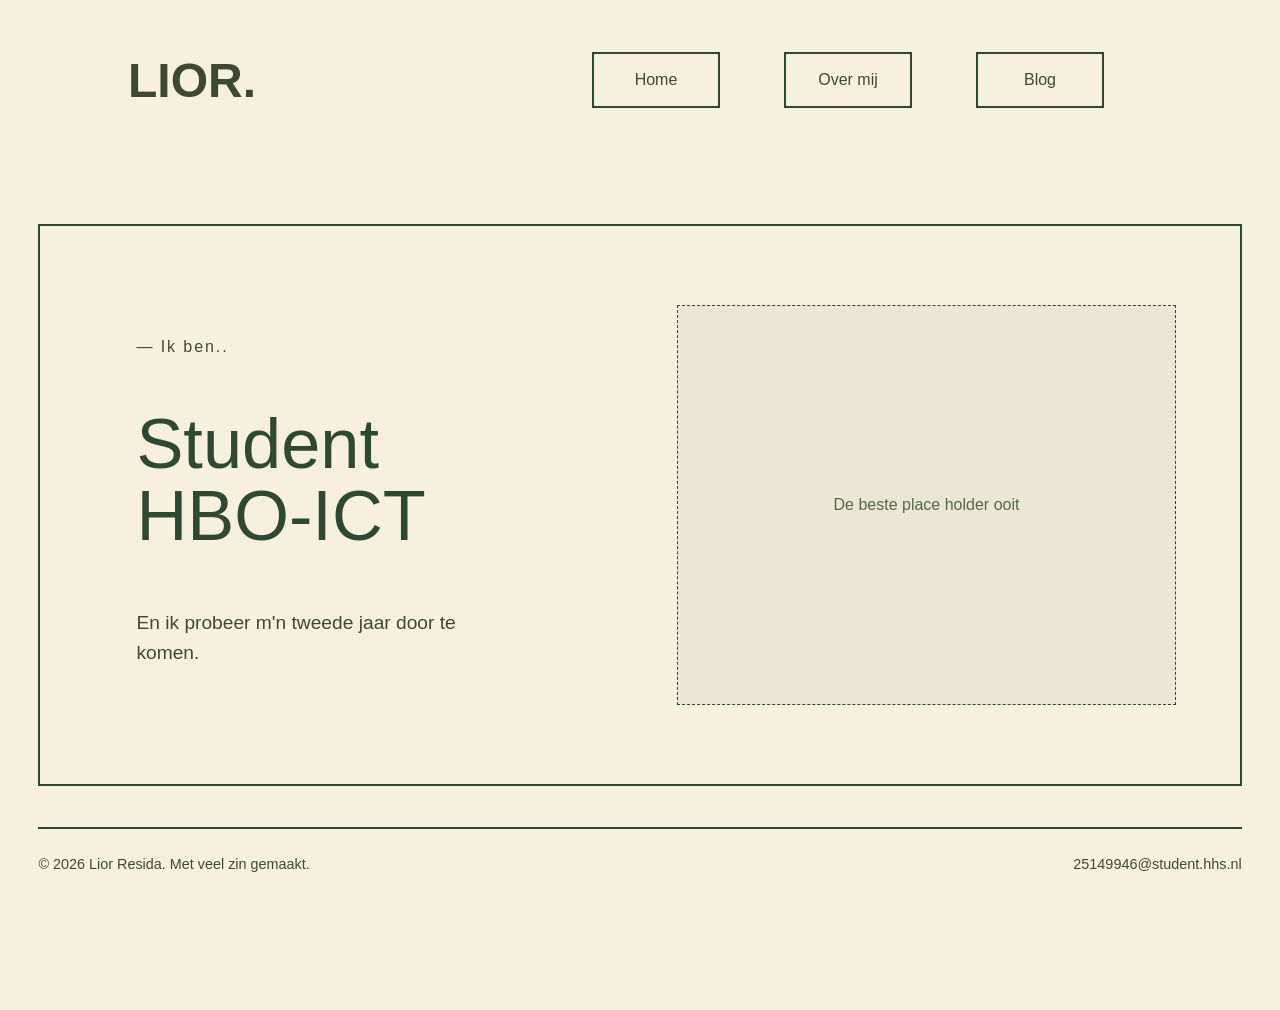
==== index.html @ 0663d921 "Blog pagina en eerste 2 blogs toegevoegd.." ====
<!DOCTYPE html>
<html lang="nl">

<head>
    <meta charset="UTF-8">
    <meta name="viewport" content="width=device-width, initial-scale=1.0">
    <title>Home | Portfolio Website</title>
    <link rel="stylesheet" href="style.css">
</head>

<body>

    <header>
        <h1 class="site-name">LIOR. </h1>
        <nav>
            <ul>
                <li><a href="wiebenik.html">Home</a></li>
                <li><a href="projecten.html">Over mij</a></li>
                <li><a href="blog.html">Blog</a></li>
            </ul>
        </nav>     
    </header>





    <main>
        <section class="intro" aria-labelledby="intro-title">
            <article class="intro-text">
                <p class="intro-label">— Ik ben..</p>
                <h2 id="intro-title">Student<br>HBO-ICT</h2>
                <p class="intro-description">En ik probeer m'n tweede jaar door te komen.</p>
            </article>
            <figure class="intro-placeholder">
                <figcaption>De beste place holder ooit</figcaption>
            </figure>
        </section>
    </main>

    <footer>
        <p>&copy; 2026 Lior Resida. Met veel zin gemaakt.</p>
        <p>25149946@student.hhs.nl</p>
    </footer>



</body>

</html>
---- style.css ----
* {
  box-sizing: border-box;
  padding: 1rem;
}

html::-webkit-scrollbar,
body::-webkit-scrollbar {
    display: none;
}

body, html {
  font-family: "Bahnschrift", "Segoe UI", Arial, sans-serif;
  color: #3F4832;
  margin: 0;
  padding: 0;
  height: 100%;
  font-size: 16px;
  scrollbar-width: none;
}




body {
    height: auto; /* Laat de body meegroeien met de inhoud. */
    min-height: 100vh;
    padding-bottom: 10rem;
    background-color: #f7f0df;
}

ul {
  display: flex;
  list-style-type: none;
}

li {
    margin: 1rem;
}

a {
    text-decoration:none;
    color: inherit;
}

header nav a {
    display: inline-flex;
    width: 8rem;
    height: 3.5rem;
    justify-content: center;
    align-items: center;
    border: 2px solid #2F4832;
    white-space: nowrap;
}

header {
    margin-inline: 6rem;
    
    background-color: transparent;
    display: flex;
    justify-content: space-between;
    height: 10rem;
    align-items: center;
}


.site-name {
    margin-block: 1em;
    font-size: 3rem;
    font-weight: 700;
}

.intro {
    display: grid;
    grid-template-columns: 1.15fr 1fr;
    align-items: center;
    max-width: 88rem;
    min-height: 28rem;
    margin-inline: auto;
    padding: clamp(1.5rem, 5vw, 5rem);
    border: 2px solid #2F4832;
}

main {
    padding: 4rem clamp(1rem, 3vw, 3rem) 4rem;
}



.intro-label {
    font-size: 1rem;
    letter-spacing: 0.12em;
}

.intro-text h2 {
    margin-block: 1.25rem 1.5rem;
    font-size: clamp(2.75rem, 5.5vw, 5.5rem);
    line-height: 1.02;
    font-weight: 400;
    color: #2F4832;
}

.intro-description {
    max-width: 25rem;
    font-size: 1.2rem;
    line-height: 1.6;
}

.intro-placeholder {
    margin: 0;
    display: flex;
    align-items: center;
    justify-content: center;
    width: 100%;
    min-width: 0;
    aspect-ratio: 1;
    max-height: 25rem;
    border: 1px dashed #2F4832;
    background-color: rgb(47 72 50 / 6%);
    color: #59664c;
    text-align: center;
}

footer {
    position: fixed;
    bottom: 0;
    left: 0;
    right: 0;
    z-index: 10;
    background-color: #f7f0df;
    display: flex;
    flex-wrap: wrap;
    justify-content: space-between;
    align-items: center;
    gap: 1rem;
    margin-inline: clamp(1rem, 3vw, 3rem);
    padding: 1.5rem 0;
    border-top: 2px solid #2F4832;
    font-size: 0.9rem;
    line-height: 1.6;
}

footer p {
    margin: 0;
    padding: 0;
    overflow-wrap: anywhere;
}

.blog-page {
    max-width: 64rem;
    margin-inline: auto;
}

.blog-page section,
.blog-page h1,
.blog-scroll,
.blog-list,
.blog-list li,
.blog-list h2,
.blog-list time,
.blog-list p {
    padding: 0;
    margin: 0;
}

#blog-status {
    padding: 0;
}

.blog-scroll {
    max-height: 32rem;
    overflow-y: auto;
    padding: 0.25rem 0.75rem 0.25rem 0.25rem;
    scrollbar-color: #657A5D #f7f0df;
}

.blog-scroll:focus-visible {
    outline: 2px solid #2F4832;
    outline-offset: 4px;
}

.blog-list {
    display: block;
    list-style: none;
}

.blog-list li + li {
    margin-top: 1.5rem;
}

.blog-list article {
    padding: clamp(1rem, 4vw, 2rem);
    border: 1px solid #2F4832;
    background-color: rgb(47 72 50 / 4%);
    line-height: 1.6;
    overflow-wrap: anywhere;
}

.blog-list h2 {
    font-size: 1.5rem;
    line-height: 1.3;
}

.blog-list time {
    display: block;
    margin-block: 0.5rem 1rem;
    font-size: 0.9rem;
}

.blog-list p {
    white-space: pre-line;
}

.blog-list .blog-source {
    display: inline-block;
    padding: 0;
    margin-top: 1rem;
    text-decoration: underline;
    text-underline-offset: 0.2rem;
}

.blog-sources {
    margin-top: 1.5rem;
    padding: 1rem;
    border: 1px solid #2F4832;
}

.blog-sources summary {
    padding: 0;
    font-weight: 600;
    cursor: pointer;
}

@media (max-width: 42rem) {
    .intro {
        grid-template-columns: 1fr;
    }

    .intro-placeholder {
        aspect-ratio: 4 / 3;
    }
}

@media (max-width: 60rem) {
    header {
        margin-inline: 1rem;
        flex-direction: column;
        height: auto;
        padding-inline: 1rem;
        text-align: center;
    }

    header nav {
        padding: 0;
    }
    header ul {
        padding: 0;
    }

    header ul {
        flex-wrap: wrap;
        justify-content: center;
    }

    header li {
        margin: 0;
    }
}
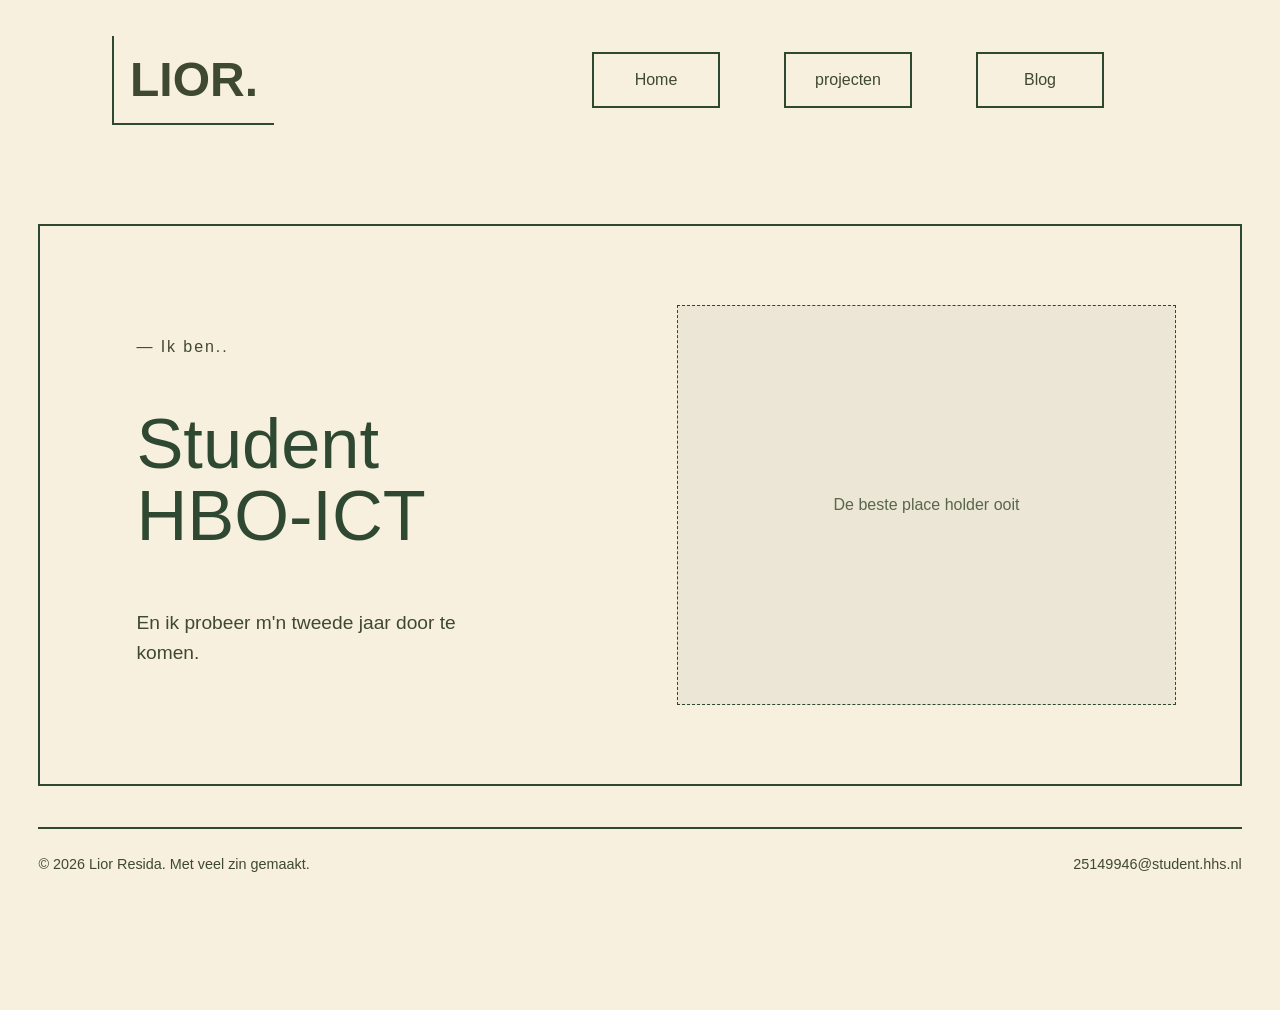
==== commit 5a17abed: "minicommit" ====
--- a/index.html
+++ b/index.html
@@ -14,9 +14,9 @@
         <h1 class="site-name">LIOR. </h1>
         <nav>
             <ul>
-                <li><a href="wiebenik.html">Home</a></li>
-                <li><a href="projecten.html">Over mij</a></li>
-                <li><a href="blog.html">Blog</a></li>
+                <li><a href="index.html">Home</a></li>
+                <li><a href="projecten.html">projecten</a></li>
+                <li><a href="blog.html" aria-current="page">Blog</a></li>
             </ul>
         </nav>     
     </header>
--- a/style.css
+++ b/style.css
@@ -67,6 +67,8 @@
     margin-block: 1em;
     font-size: 3rem;
     font-weight: 700;
+    border-bottom: 2px solid #2F4832;
+    border-left: 2px solid #2F4832;
 }
 
 .intro {
@@ -146,7 +148,7 @@
 }
 
 .blog-page {
-    max-width: 64rem;
+    max-width: 100rem;
     margin-inline: auto;
 }
 
@@ -162,12 +164,22 @@
     margin: 0;
 }
 
+.blog-page h1 {
+    padding-bottom: 1rem;
+    border-bottom: 1px solid #2F4832;
+}
+
+.blog-page section {
+    padding-bottom: 1.5rem;
+    border-bottom: 1px solid #2F4832;
+}
+
 #blog-status {
     padding: 0;
 }
 
 .blog-scroll {
-    max-height: 32rem;
+    max-height: 42rem;
     overflow-y: auto;
     padding: 0.25rem 0.75rem 0.25rem 0.25rem;
     scrollbar-color: #657A5D #f7f0df;
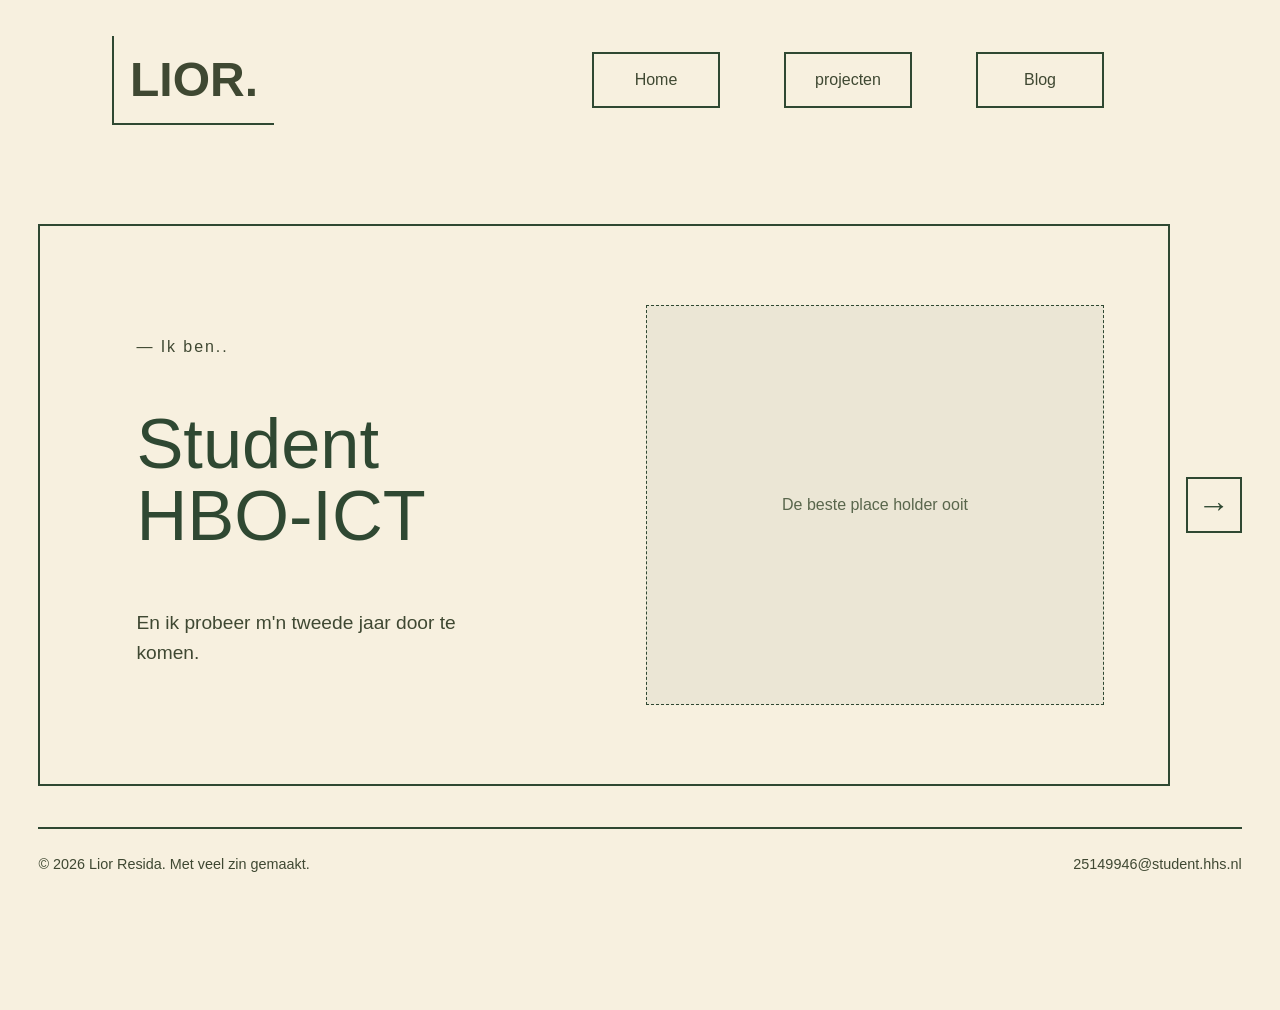
==== commit 9acb23a0: "Verwisselbare dit ben ik kaartjes" ====
--- a/index.html
+++ b/index.html
@@ -5,7 +5,8 @@
     <meta charset="UTF-8">
     <meta name="viewport" content="width=device-width, initial-scale=1.0">
     <title>Home | Portfolio Website</title>
-    <link rel="stylesheet" href="style.css">
+    <link rel="stylesheet" href="assets/CSS/style.css">
+    <script src="assets/JS/intro.js" defer></script>
 </head>
 
 <body>
@@ -14,9 +15,9 @@
         <h1 class="site-name">LIOR. </h1>
         <nav>
             <ul>
-                <li><a href="index.html">Home</a></li>
+                <li><a href="index.html" aria-current="page">Home</a></li>
                 <li><a href="projecten.html">projecten</a></li>
-                <li><a href="blog.html" aria-current="page">Blog</a></li>
+                <li><a href="blog.html">Blog</a></li>
             </ul>
         </nav>     
     </header>
@@ -25,9 +26,9 @@
 
 
 
-    <main>
+    <main class="home-page">
         <section class="intro" aria-labelledby="intro-title">
-            <article class="intro-text">
+            <article class="intro-text" id="intro-card" aria-live="polite" aria-atomic="true">
                 <p class="intro-label">— Ik ben..</p>
                 <h2 id="intro-title">Student<br>HBO-ICT</h2>
                 <p class="intro-description">En ik probeer m'n tweede jaar door te komen.</p>
@@ -36,6 +37,7 @@
                 <figcaption>De beste place holder ooit</figcaption>
             </figure>
         </section>
+        <button class="intro-next" type="button" aria-label="Volgende introkaart" aria-controls="intro-card" hidden>→</button>
     </main>
 
     <footer>
--- a/assets/CSS/style.css
+++ b/assets/CSS/style.css
@@ -0,0 +1,405 @@
+* {
+  box-sizing: border-box;
+  padding: 1rem;
+}
+
+html::-webkit-scrollbar,
+body::-webkit-scrollbar {
+    display: none;
+}
+
+body, html {
+  font-family: "Bahnschrift", "Segoe UI", Arial, sans-serif;
+  color: #3F4832;
+  margin: 0;
+  padding: 0;
+  height: 100%;
+  font-size: 16px;
+  scrollbar-width: none;
+}
+
+
+
+
+body {
+    height: auto; /* Laat de body meegroeien met de inhoud. */
+    min-height: 100vh;
+    padding-bottom: 10rem;
+    background-color: #f7f0df;
+}
+
+ul {
+  display: flex;
+  list-style-type: none;
+}
+
+li {
+    margin: 1rem;
+}
+
+a {
+    text-decoration:none;
+    color: inherit;
+}
+
+header nav a {
+    display: inline-flex;
+    width: 8rem;
+    height: 3.5rem;
+    justify-content: center;
+    align-items: center;
+    border: 2px solid #2F4832;
+    white-space: nowrap;
+}
+
+header {
+    margin-inline: 6rem;
+    
+    background-color: transparent;
+    display: flex;
+    justify-content: space-between;
+    height: 10rem;
+    align-items: center;
+}
+
+
+.site-name {
+    margin-block: 1em;
+    font-size: 3rem;
+    font-weight: 700;
+    border-bottom: 2px solid #2F4832;
+    border-left: 2px solid #2F4832;
+}
+
+.home-page {
+    display: grid;
+    grid-template-columns: minmax(0, 88rem) auto;
+    justify-content: center;
+    align-items: center;
+    gap: 1rem;
+}
+
+.intro {
+    display: grid;
+    grid-template-columns: minmax(0, 1.15fr) minmax(0, 1fr);
+    gap: 1rem;
+    align-items: center;
+    max-width: 88rem;
+    width: 100%;
+    min-height: 28rem;
+    margin-inline: auto;
+    padding: clamp(1.5rem, 5vw, 5rem);
+    border: 2px solid #2F4832;
+}
+
+main {
+    padding: 4rem clamp(1rem, 3vw, 3rem) 4rem;
+}
+
+
+
+.intro-label {
+    font-size: 1rem;
+    letter-spacing: 0.12em;
+}
+
+.intro-next {
+    width: 3.5rem;
+    height: 3.5rem;
+    padding: 0;
+    border: 2px solid #2F4832;
+    background-color: transparent;
+    color: #2F4832;
+    font: inherit;
+    font-size: 2rem;
+    cursor: pointer;
+}
+
+.intro-next:hover {
+    background-color: rgb(47 72 50 / 8%);
+}
+
+.intro-next:focus-visible {
+    outline: 2px solid #2F4832;
+    outline-offset: 4px;
+}
+
+.intro-text h2 {
+    white-space: pre-line;
+    overflow-wrap: anywhere;
+}
+
+.intro-text h2 {
+    margin-block: 1.25rem 1.5rem;
+    font-size: clamp(2.75rem, 5.5vw, 5.5rem);
+    line-height: 1.02;
+    font-weight: 400;
+    color: #2F4832;
+}
+
+.intro-description {
+    max-width: 25rem;
+    font-size: 1.2rem;
+    line-height: 1.6;
+}
+
+.intro-placeholder {
+    margin: 0;
+    display: flex;
+    align-items: center;
+    justify-content: center;
+    width: 100%;
+    min-width: 0;
+    aspect-ratio: 1;
+    max-height: 25rem;
+    border: 1px dashed #2F4832;
+    background-color: rgb(47 72 50 / 6%);
+    color: #59664c;
+    text-align: center;
+}
+
+footer {
+    position: fixed;
+    bottom: 0;
+    left: 0;
+    right: 0;
+    z-index: 10;
+    background-color: #f7f0df;
+    display: flex;
+    flex-wrap: wrap;
+    justify-content: space-between;
+    align-items: center;
+    gap: 1rem;
+    margin-inline: clamp(1rem, 3vw, 3rem);
+    padding: 1.5rem 0;
+    border-top: 2px solid #2F4832;
+    font-size: 0.9rem;
+    line-height: 1.6;
+}
+
+footer p {
+    margin: 0;
+    padding: 0;
+    overflow-wrap: anywhere;
+}
+
+.blog-page {
+    max-width: 100rem;
+    margin-inline: auto;
+}
+
+.blog-page section,
+.blog-page h2,
+.projects-page h2,
+.blog-scroll,
+.blog-list,
+.blog-list li,
+.blog-list h3,
+.blog-list time,
+.blog-list p {
+    padding: 0;
+    margin: 0;
+}
+
+.blog-page h2,
+.projects-page h2 {
+    font-size: 2rem;
+    padding-bottom: 1rem;
+    border-bottom: 1px solid #2F4832;
+}
+
+.blog-page section {
+    padding-bottom: 1.5rem;
+    border-bottom: 1px solid #2F4832;
+}
+
+#blog-status {
+    padding: 0;
+}
+
+.blog-scroll {
+    max-height: 42rem;
+    overflow-y: auto;
+    padding: 0.25rem 0.75rem 0.25rem 0.25rem;
+    scrollbar-color: #657A5D #f7f0df;
+}
+
+.blog-scroll:focus-visible {
+    outline: 2px solid #2F4832;
+    outline-offset: 4px;
+}
+
+.blog-list {
+    display: block;
+    list-style: none;
+}
+
+.blog-list li + li {
+    margin-top: 1.5rem;
+}
+
+.blog-list article {
+    padding: clamp(1rem, 4vw, 2rem);
+    border: 1px solid #2F4832;
+    background-color: rgb(47 72 50 / 4%);
+    line-height: 1.6;
+    overflow-wrap: anywhere;
+}
+
+.blog-list h3 {
+    font-size: 1.5rem;
+    line-height: 1.3;
+}
+
+.blog-list time {
+    display: block;
+    margin-block: 0.5rem 1rem;
+    font-size: 0.9rem;
+}
+
+.blog-list p {
+    white-space: pre-line;
+}
+
+.blog-list .blog-source {
+    display: inline-block;
+    padding: 0;
+    margin-top: 1rem;
+    text-decoration: underline;
+    text-underline-offset: 0.2rem;
+}
+
+.blog-sources {
+    margin-top: 1.5rem;
+    padding: 1rem;
+    border: 1px solid #2F4832;
+}
+
+.blog-sources summary {
+    padding: 0;
+    font-weight: 600;
+    cursor: pointer;
+}
+
+.projects-page {
+    width: 100%;
+}
+
+.projects-layout {
+    display: flex;
+    justify-content: space-between;
+    gap: 2rem;
+    margin-top: 1rem;
+    padding: 0 0 1.5rem;
+    border-bottom: 1px solid #2F4832;
+}
+
+.project-scroll,
+.project-preview {
+    width: calc(50% - 1rem);
+    height: 42rem;
+    min-width: 0;
+}
+
+.project-scroll {
+    overflow-y: scroll;
+    scrollbar-gutter: stable;
+}
+
+.project-preview {
+    display: flex;
+    align-items: center;
+    justify-content: center;
+    border: 1px dashed #2F4832;
+    background-color: rgb(47 72 50 / 4%);
+    text-align: center;
+    overflow-wrap: anywhere;
+}
+
+#project-image {
+    max-width: 100%;
+    max-height: 100%;
+    padding: 0;
+    object-fit: contain;
+}
+
+#project-list article {
+    cursor: pointer;
+}
+
+#project-list article:hover {
+    background-color: rgb(47 72 50 / 8%);
+}
+
+#project-list button {
+    padding: 0;
+    border: 0;
+    background: transparent;
+    color: inherit;
+    font: inherit;
+    text-align: left;
+    cursor: pointer;
+}
+
+#project-list button:focus-visible {
+    outline: 2px solid #2F4832;
+    outline-offset: 4px;
+}
+
+.project-preview p {
+    margin: 0;
+    padding: 0;
+}
+
+@media (max-width: 42rem) {
+    .home-page {
+        grid-template-columns: minmax(0, 1fr);
+    }
+
+    .projects-layout {
+        flex-direction: column;
+    }
+
+    .project-scroll,
+    .project-preview {
+        width: 100%;
+    }
+
+    .intro {
+        grid-template-columns: 1fr;
+    }
+
+    .intro-placeholder {
+        aspect-ratio: 4 / 3;
+    }
+
+    .intro-next {
+        justify-self: end;
+    }
+}
+
+@media (max-width: 60rem) {
+    header {
+        margin-inline: 1rem;
+        flex-direction: column;
+        height: auto;
+        padding-inline: 1rem;
+        text-align: center;
+    }
+
+    header nav {
+        padding: 0;
+    }
+    header ul {
+        padding: 0;
+    }
+
+    header ul {
+        flex-wrap: wrap;
+        justify-content: center;
+    }
+
+    header li {
+        margin: 0;
+    }
+}
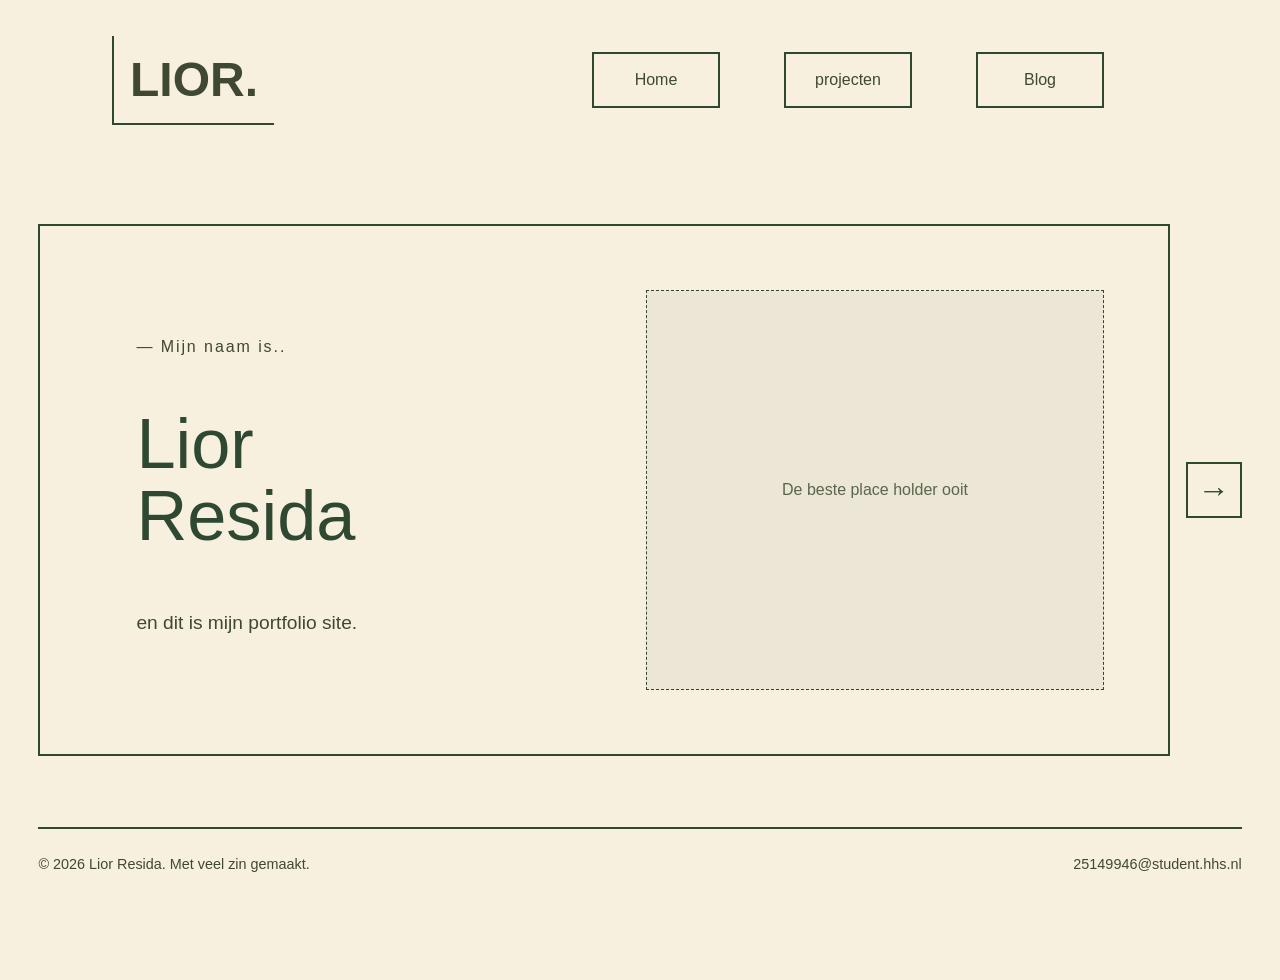
==== commit 61f8aa7d: "Titlechange" ====
--- a/index.html
+++ b/index.html
@@ -4,7 +4,7 @@
 <head>
     <meta charset="UTF-8">
     <meta name="viewport" content="width=device-width, initial-scale=1.0">
-    <title>Home | Portfolio Website</title>
+    <title>Portfolio Website</title>
     <link rel="stylesheet" href="assets/CSS/style.css">
     <script src="assets/JS/intro.js" defer></script>
 </head>
@@ -12,7 +12,7 @@
 <body>
 
     <header>
-        <h1 class="site-name">LIOR. </h1>
+        <h1 class="site-name">LIOR.</h1>
         <nav>
             <ul>
                 <li><a href="index.html" aria-current="page">Home</a></li>
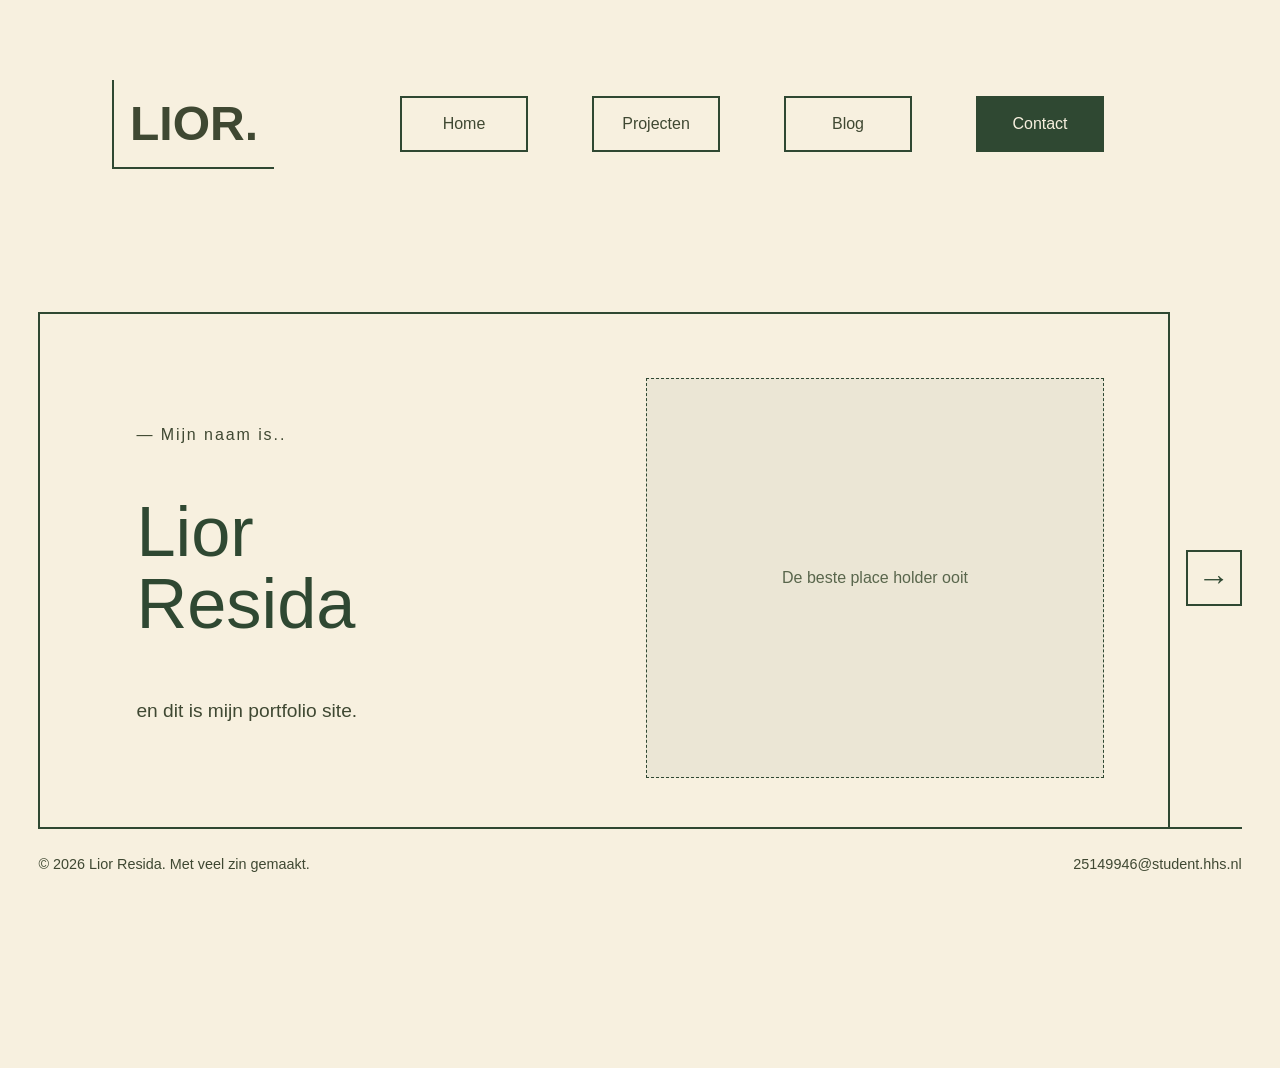
==== commit bafac8e5: "Voeg contactpaneel met formulier toe" ====
--- a/index.html
+++ b/index.html
@@ -7,6 +7,7 @@
     <title>Portfolio Website</title>
     <link rel="stylesheet" href="assets/CSS/style.css">
     <script src="assets/JS/intro.js" defer></script>
+    <script src="assets/JS/contact.js" defer></script>
 </head>
 
 <body>
@@ -16,8 +17,9 @@
         <nav>
             <ul>
                 <li><a href="index.html" aria-current="page">Home</a></li>
-                <li><a href="projecten.html">projecten</a></li>
+                <li><a href="projecten.html">Projecten</a></li>
                 <li><a href="blog.html">Blog</a></li>
+                <li><a class="contact-link" href="contact.html">CONTACT</a></li>
             </ul>
         </nav>     
     </header>
--- a/assets/CSS/style.css
+++ b/assets/CSS/style.css
@@ -22,7 +22,7 @@
 
 
 body {
-    height: auto; /* Laat de body meegroeien met de inhoud. */
+    height: auto;
     min-height: 100vh;
     padding-bottom: 10rem;
     background-color: #f7f0df;
@@ -42,7 +42,8 @@
     color: inherit;
 }
 
-header nav a {
+header nav a,
+header nav button.contact-link {
     display: inline-flex;
     width: 8rem;
     height: 3.5rem;
@@ -58,7 +59,8 @@
     background-color: transparent;
     display: flex;
     justify-content: space-between;
-    height: 10rem;
+    min-height: 10rem;
+    flex-wrap: wrap;
     align-items: center;
 }
 
@@ -351,7 +353,213 @@
     padding: 0;
 }
 
+.contact-open {
+    overflow: hidden;
+}
+
+.contact-link,
+.contact-close,
+.contact-submit {
+    border: 1px solid #2F4832;
+    padding: 0.65rem 1rem;
+    background: transparent;
+    color: inherit;
+    font: inherit;
+    cursor: pointer;
+}
+
+.contact-link:hover,
+.contact-close:hover,
+.contact-submit:hover {
+    background: rgb(47 72 50 / 8%);
+}
+
+header nav {
+    max-width: 100%;
+}
+
+header nav ul {
+    flex-wrap: wrap;
+    justify-content: flex-end;
+}
+
+header nav .contact-link {
+    background-color: #2F4832;
+    color: #f7f0df;
+    border: 2px solid #2F4832;
+}
+
+header nav .contact-link:hover {
+    background-color: #3F583F;
+}
+
+.contact-link:focus-visible,
+.contact-dialog :focus-visible,
+.contact-submit:focus-visible {
+    outline: 2px solid #2F4832;
+    outline-offset: 3px;
+}
+
+.contact-dialog {
+    position: fixed;
+    inset: 0 0 0 auto;
+    margin: 0;
+    width: min(100%, 34rem);
+    height: 100dvh;
+    max-width: 100%;
+    max-height: 100dvh;
+    padding: clamp(1rem, 4vw, 2rem);
+    border: 0;
+    border-left: 1px solid #2F4832;
+    background: #f7f0df;
+    color: #3F4832;
+    overflow-y: auto;
+}
+
+.contact-dialog::backdrop {
+    background: rgb(20 30 20 / 45%);
+}
+
+.contact-close {
+    display: block;
+    margin-left: auto;
+    margin-bottom: 1.5rem;
+}
+
+.contact-dialog section,
+.contact-dialog h2,
+.contact-dialog p {
+    padding: 0;
+}
+
+.contact-dialog h2 {
+    margin: 0;
+    padding-bottom: 1rem;
+    border-bottom: 1px solid #2F4832;
+    font-size: 2rem;
+}
+
+.contact-dialog .contact-form {
+    display: flex;
+    flex-wrap: wrap;
+    justify-content: space-between;
+    gap: 1rem;
+}
+
+.contact-dialog .contact-form p {
+    width: 100%;
+}
+
+.contact-dialog .contact-form .contact-first-name,
+.contact-dialog .contact-form .contact-last-name {
+    width: calc(50% - 0.5rem);
+}
+
+.contact-dialog textarea {
+    height: 10rem;
+}
+
+.contact-submit {
+    grid-column: 1 / -1;
+    width: 100%;
+}
+
+#contact-help {
+    padding: 0;
+    line-height: 1.6;
+}
+
+.contact-page {
+    max-width: 100rem;
+    margin-inline: auto;
+}
+
+.contact-page section,
+.contact-page h2,
+.contact-form,
+.contact-form p,
+.contact-form label {
+    margin: 0;
+    padding: 0;
+}
+
+.contact-page h2 {
+    font-size: 2rem;
+    padding-bottom: 1rem;
+    border-bottom: 1px solid #2F4832;
+}
+
+.contact-form {
+    display: grid;
+    grid-template-columns: repeat(2, minmax(0, 1fr)) minmax(0, 2fr);
+    grid-template-rows: auto auto 1fr;
+    gap: 1.5rem 2rem;
+    margin-top: 1.5rem;
+    padding-bottom: 1.5rem;
+    border-bottom: 1px solid #2F4832;
+}
+
+.contact-message {
+    grid-column: 3;
+    grid-row: 1 / 4;
+}
+
+.contact-first-name {
+    grid-column: 1;
+    grid-row: 1;
+}
+
+.contact-last-name {
+    grid-column: 2;
+    grid-row: 1;
+}
+
+.contact-email {
+    grid-column: 1 / 3;
+    grid-row: 2;
+}
+
+.contact-form label {
+    display: block;
+    margin-bottom: 0.5rem;
+    font-weight: 600;
+}
+
+.contact-form input,
+.contact-form textarea {
+    width: 100%;
+    min-width: 0;
+    padding: 0.85rem;
+    border: 1px solid #2F4832;
+    border-radius: 0;
+    background-color: rgb(47 72 50 / 4%);
+    color: inherit;
+    font: inherit;
+    line-height: 1.6;
+}
+
+.contact-form textarea {
+    display: block;
+    resize: vertical;
+}
+
+.contact-form input:focus-visible,
+.contact-form textarea:focus-visible {
+    outline: 2px solid #2F4832;
+    outline-offset: 3px;
+}
+
 @media (max-width: 42rem) {
+    .contact-form {
+        grid-template-columns: minmax(0, 1fr);
+        grid-template-rows: auto;
+    }
+
+    .contact-form p {
+        grid-column: auto;
+        grid-row: auto;
+    }
+
     .home-page {
         grid-template-columns: minmax(0, 1fr);
     }
